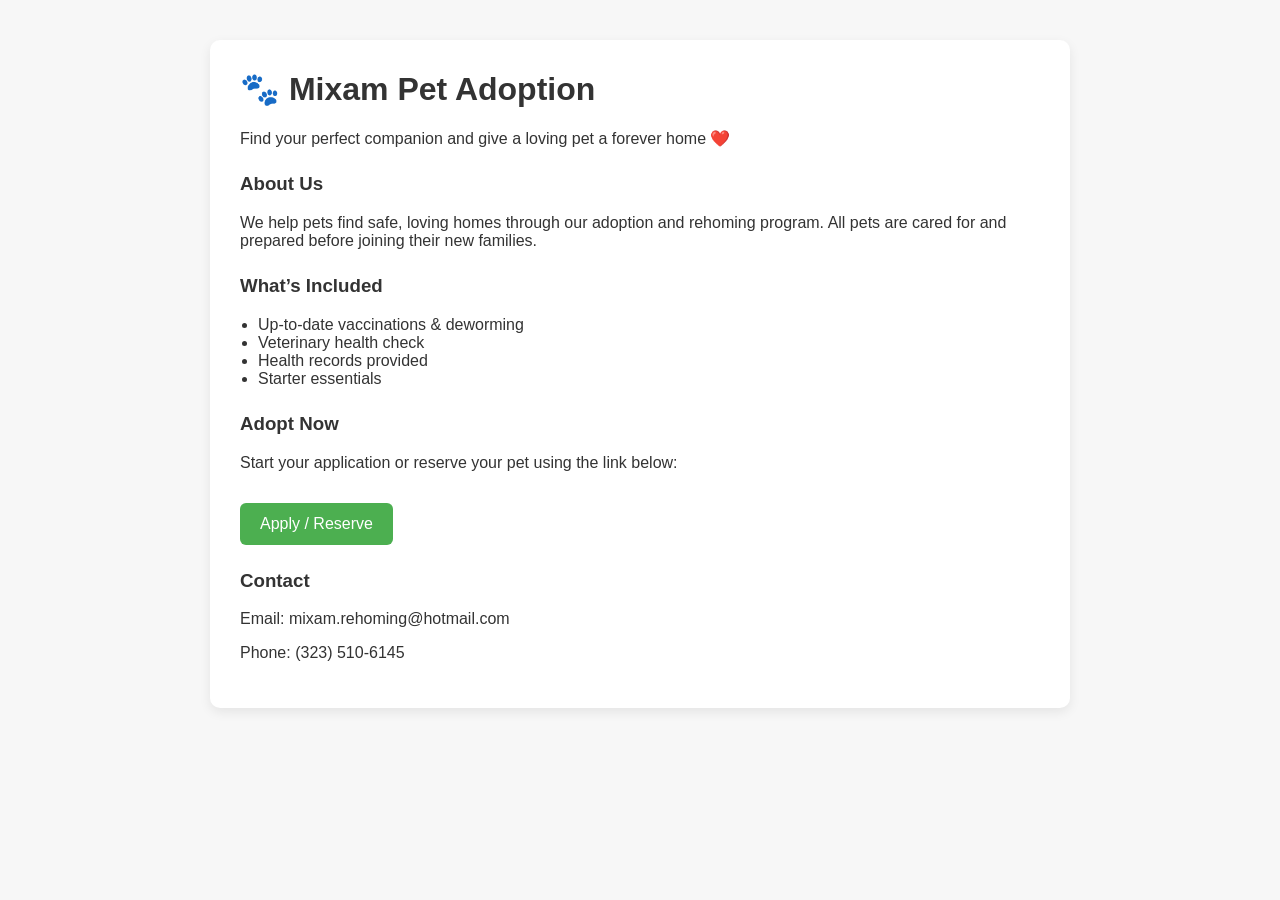
==== index.html @ 9552e100 "Create index.html" ====
<!DOCTYPE html>
<html lang="en">
<head>
  <meta charset="UTF-8" />
  <meta name="viewport" content="width=device-width, initial-scale=1.0"/>
  <title>Mixam Pet Adoption</title>
  <style>
    body { font-family: Arial, sans-serif; margin:0; background:#f7f7f7; color:#333; }
    .container { max-width: 800px; margin: 40px auto; background:#fff; padding: 30px; border-radius:10px; box-shadow:0 4px 12px rgba(0,0,0,0.08);}
    h1 { margin-top:0; }
    .btn {
      display:inline-block; margin-top:15px; padding:12px 20px;
      background:#4CAF50; color:#fff; text-decoration:none; border-radius:6px;
    }
    .section { margin-top:25px; }
    ul { padding-left:18px; }
  </style>
</head>
<body>
  <div class="container">
    <h1>🐾 Mixam Pet Adoption</h1>
    <p>Find your perfect companion and give a loving pet a forever home ❤️</p>

    <div class="section">
      <h3>About Us</h3>
      <p>We help pets find safe, loving homes through our adoption and rehoming program. All pets are cared for and prepared before joining their new families.</p>
    </div>

    <div class="section">
      <h3>What’s Included</h3>
      <ul>
        <li>Up-to-date vaccinations & deworming</li>
        <li>Veterinary health check</li>
        <li>Health records provided</li>
        <li>Starter essentials</li>
      </ul>
    </div>

    <div class="section">
      <h3>Adopt Now</h3>
      <p>Start your application or reserve your pet using the link below:</p>
      <a class="btn" href="YOUR_JOTFORM_LINK_HERE" target="_blank">
        Apply / Reserve
      </a>
    </div>

    <div class="section">
      <h3>Contact</h3>
      <p>Email: mixam.rehoming@hotmail.com</p>
      <p>Phone: (323) 510-6145</p>
    </div>
  </div>
</body>
</html>
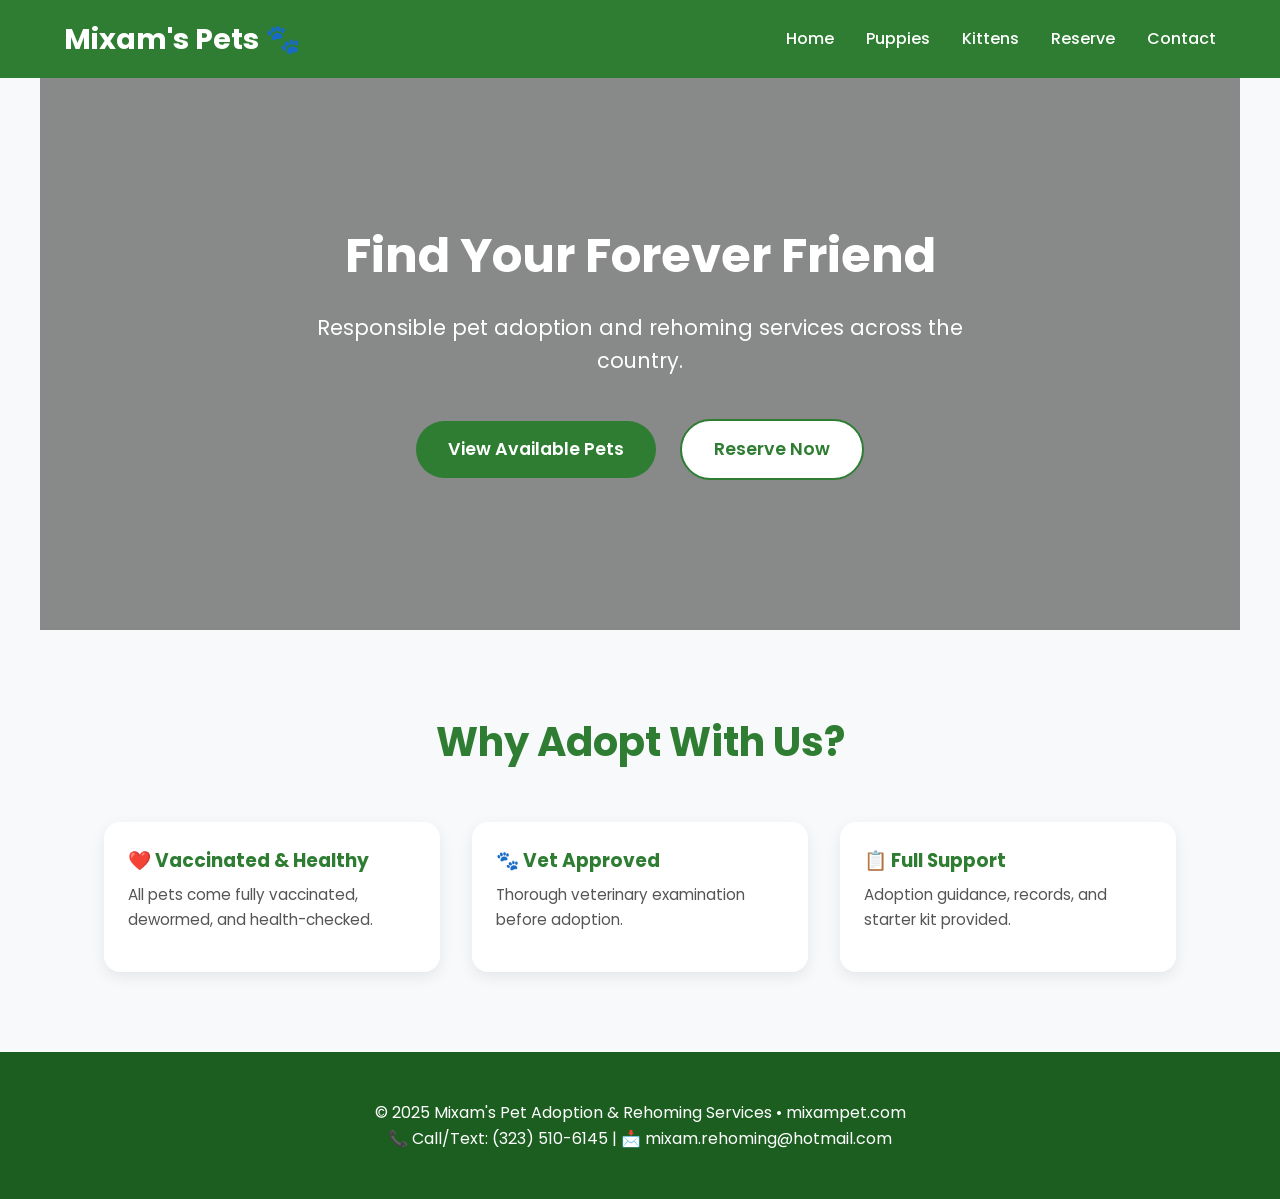
==== commit 636eec78: "Update index.html" ====
--- a/index.html
+++ b/index.html
@@ -3,52 +3,58 @@
 <head>
   <meta charset="UTF-8" />
   <meta name="viewport" content="width=device-width, initial-scale=1.0"/>
-  <title>Mixam Pet Adoption</title>
-  <style>
-    body { font-family: Arial, sans-serif; margin:0; background:#f7f7f7; color:#333; }
-    .container { max-width: 800px; margin: 40px auto; background:#fff; padding: 30px; border-radius:10px; box-shadow:0 4px 12px rgba(0,0,0,0.08);}
-    h1 { margin-top:0; }
-    .btn {
-      display:inline-block; margin-top:15px; padding:12px 20px;
-      background:#4CAF50; color:#fff; text-decoration:none; border-radius:6px;
-    }
-    .section { margin-top:25px; }
-    ul { padding-left:18px; }
-  </style>
+  <title>Mixam's Pets - Adoption & Rehoming</title>
+  <link rel="stylesheet" href="style.css"/>
+  <link href="https://fonts.googleapis.com/css2?family=Poppins:wght@400;500;600;700&display=swap" rel="stylesheet"/>
 </head>
 <body>
-  <div class="container">
-    <h1>🐾 Mixam Pet Adoption</h1>
-    <p>Find your perfect companion and give a loving pet a forever home ❤️</p>
+  <header>
+    <nav>
+      <div class="logo">Mixam's Pets 🐾</div>
+      <ul class="nav-links">
+        <li><a href="index.html">Home</a></li>
+        <li><a href="puppies.html">Puppies</a></li>
+        <li><a href="kittens.html">Kittens</a></li>
+        <li><a href="reservation.html">Reserve</a></li>
+        <li><a href="contact.html">Contact</a></li>
+      </ul>
+    </nav>
+  </header>
 
-    <div class="section">
-      <h3>About Us</h3>
-      <p>We help pets find safe, loving homes through our adoption and rehoming program. All pets are cared for and prepared before joining their new families.</p>
+  <section class="hero">
+    <h1>Find Your Forever Friend</h1>
+    <p>Responsible pet adoption and rehoming services across the country.</p>
+    <a href="puppies.html" class="btn btn-primary">View Available Pets</a>
+    <a href="reservation.html" class="btn btn-secondary">Reserve Now</a>
+  </section>
+
+  <section>
+    <h2>Why Adopt With Us?</h2>
+    <div class="card-grid">
+      <div class="card">
+        <div class="card-content">
+          <h3>❤️ Vaccinated & Healthy</h3>
+          <p>All pets come fully vaccinated, dewormed, and health-checked.</p>
+        </div>
+      </div>
+      <div class="card">
+        <div class="card-content">
+          <h3>🐾 Vet Approved</h3>
+          <p>Thorough veterinary examination before adoption.</p>
+        </div>
+      </div>
+      <div class="card">
+        <div class="card-content">
+          <h3>📋 Full Support</h3>
+          <p>Adoption guidance, records, and starter kit provided.</p>
+        </div>
+      </div>
     </div>
+  </section>
 
-    <div class="section">
-      <h3>What’s Included</h3>
-      <ul>
-        <li>Up-to-date vaccinations & deworming</li>
-        <li>Veterinary health check</li>
-        <li>Health records provided</li>
-        <li>Starter essentials</li>
-      </ul>
-    </div>
-
-    <div class="section">
-      <h3>Adopt Now</h3>
-      <p>Start your application or reserve your pet using the link below:</p>
-      <a class="btn" href="YOUR_JOTFORM_LINK_HERE" target="_blank">
-        Apply / Reserve
-      </a>
-    </div>
-
-    <div class="section">
-      <h3>Contact</h3>
-      <p>Email: mixam.rehoming@hotmail.com</p>
-      <p>Phone: (323) 510-6145</p>
-    </div>
-  </div>
+  <footer>
+    <p>&copy; 2025 Mixam's Pet Adoption & Rehoming Services • mixampet.com</p>
+    <p>📞 Call/Text: (323) 510-6145 | 📩 mixam.rehoming@hotmail.com</p>
+  </footer>
 </body>
 </html>
--- a/style.css
+++ b/style.css
@@ -0,0 +1,163 @@
+* {
+  margin: 0;
+  padding: 0;
+  box-sizing: border-box;
+}
+
+body {
+  font-family: 'Poppins', sans-serif;
+  line-height: 1.6;
+  color: #333;
+  background: #f8f9fa;
+}
+
+header {
+  background: #2e7d32;
+  color: white;
+  padding: 1rem 5%;
+  position: sticky;
+  top: 0;
+  z-index: 100;
+}
+
+nav {
+  display: flex;
+  justify-content: space-between;
+  align-items: center;
+  max-width: 1200px;
+  margin: 0 auto;
+}
+
+.logo {
+  font-size: 1.8rem;
+  font-weight: 700;
+}
+
+.nav-links {
+  display: flex;
+  gap: 2rem;
+  list-style: none;
+}
+
+.nav-links a {
+  color: white;
+  text-decoration: none;
+  font-weight: 500;
+}
+
+.hero {
+  background: linear-gradient(rgba(0,0,0,0.45), rgba(0,0,0,0.45)), url('https://source.unsplash.com/random/1600x900/?cute-puppy') center/cover no-repeat;
+  color: white;
+  text-align: center;
+  padding: 140px 20px;
+}
+
+.hero h1 {
+  font-size: 3rem;
+  margin-bottom: 1rem;
+}
+
+.hero p {
+  font-size: 1.3rem;
+  max-width: 700px;
+  margin: 0 auto 2rem;
+}
+
+.btn {
+  padding: 14px 32px;
+  border: none;
+  border-radius: 50px;
+  font-size: 1.1rem;
+  font-weight: 600;
+  cursor: pointer;
+  text-decoration: none;
+  display: inline-block;
+  margin: 10px;
+}
+
+.btn-primary {
+  background: #2e7d32;
+  color: white;
+}
+
+.btn-secondary {
+  background: white;
+  color: #2e7d32;
+  border: 2px solid #2e7d32;
+}
+
+section {
+  padding: 80px 5%;
+  max-width: 1200px;
+  margin: 0 auto;
+}
+
+h2 {
+  text-align: center;
+  font-size: 2.5rem;
+  margin-bottom: 3rem;
+  color: #2e7d32;
+}
+
+.card-grid {
+  display: grid;
+  grid-template-columns: repeat(auto-fill, minmax(300px, 1fr));
+  gap: 2rem;
+}
+
+.card {
+  background: white;
+  border-radius: 16px;
+  overflow: hidden;
+  box-shadow: 0 5px 15px rgba(0,0,0,0.08);
+  transition: all 0.3s;
+}
+
+.card:hover {
+  transform: translateY(-10px);
+  box-shadow: 0 15px 30px rgba(0,0,0,0.15);
+}
+
+.card img {
+  width: 100%;
+  height: 220px;
+  object-fit: cover;
+}
+
+.card-content {
+  padding: 1.5rem;
+}
+
+.card h3 {
+  margin-bottom: 0.5rem;
+  color: #2e7d32;
+}
+
+.card p {
+  color: #555;
+  font-size: 0.95rem;
+  margin-bottom: 1rem;
+}
+
+.price {
+  font-size: 1.4rem;
+  font-weight: 600;
+  color: #2e7d32;
+}
+
+footer {
+  background: #1b5e20;
+  color: white;
+  text-align: center;
+  padding: 3rem 5%;
+}
+
+footer a {
+  color: #a5d6a7;
+  text-decoration: none;
+}
+
+@media (max-width: 768px) {
+  .nav-links { gap: 1rem; font-size: 0.95rem; }
+  .hero h1 { font-size: 2.2rem; }
+}
